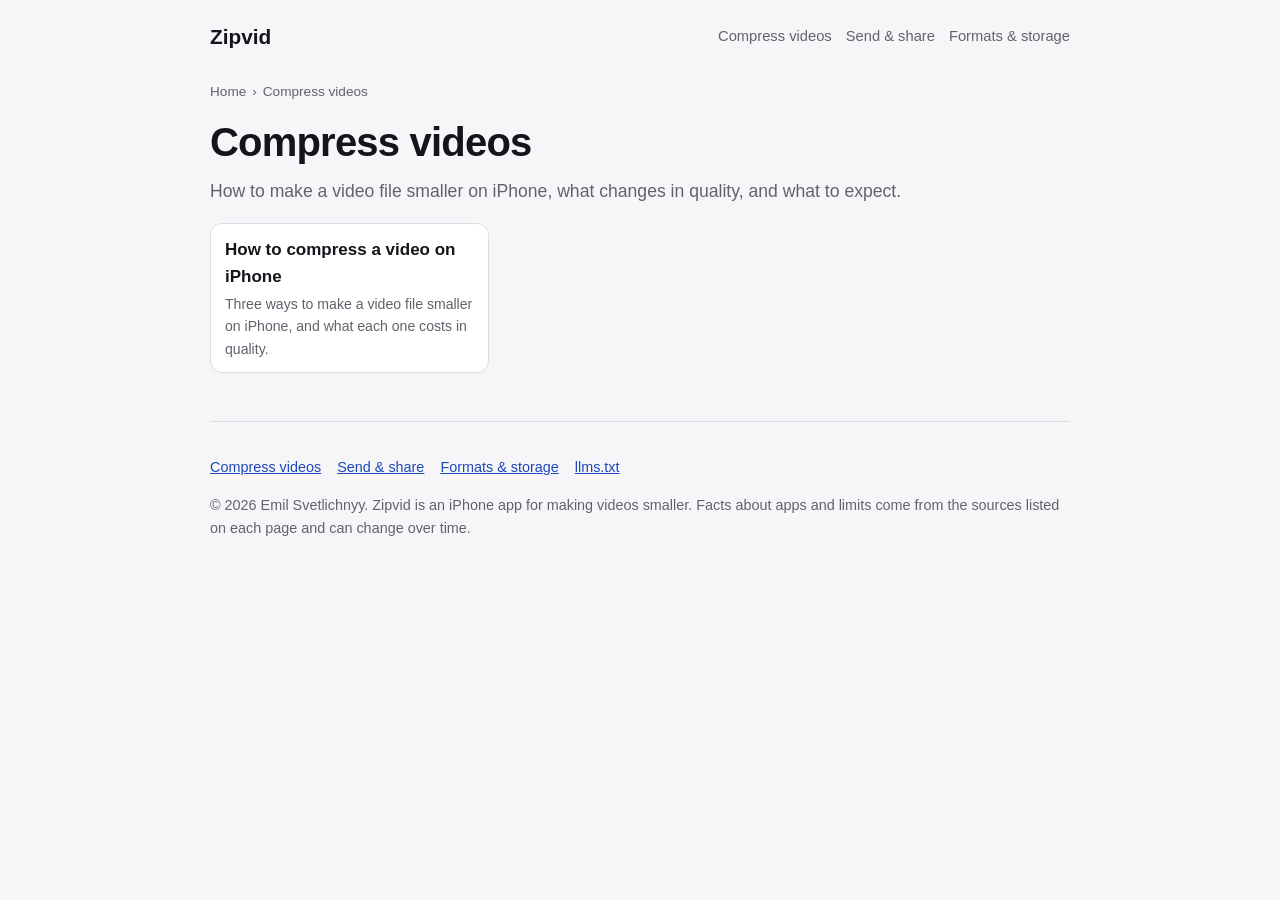
==== compress/index.html @ 1dcb56d6 "Zipvid guides: 6 sourced pages on compressing videos on iPhone (SEO/GEO) Co-Authored-By: Claude Sonn" ====
<!DOCTYPE html>
<html lang="en">
<head>
  <meta charset="utf-8">
  <meta name="viewport" content="width=device-width, initial-scale=1">
  <title>Compress videos | Zipvid</title>
  <meta name="description" content="How to make a video file smaller on iPhone, what changes in quality, and what to expect.">
  <link rel="canonical" href="https://emilsvetlichnyy.app/zipvid-guides/compress/">
  <meta name="robots" content="index, follow, max-image-preview:large">
  <meta property="og:type" content="article">
  <meta property="og:site_name" content="Zipvid">
  <meta property="og:title" content="Compress videos | Zipvid">
  <meta property="og:description" content="How to make a video file smaller on iPhone, what changes in quality, and what to expect.">
  <meta property="og:url" content="https://emilsvetlichnyy.app/zipvid-guides/compress/">
  <meta name="apple-itunes-app" content="app-id=6837300041">
  <link rel="stylesheet" href="../styles.css">
  <script type="application/ld+json">
{
  "@context": "https://schema.org",
  "@type": "BreadcrumbList",
  "itemListElement": [
    {
      "@type": "ListItem",
      "position": 1,
      "name": "Home",
      "item": "https://emilsvetlichnyy.app/zipvid-guides/"
    },
    {
      "@type": "ListItem",
      "position": 2,
      "name": "Compress videos",
      "item": "https://emilsvetlichnyy.app/zipvid-guides/compress/"
    }
  ]
}
  </script>
  <script type="application/ld+json">
{
  "@context": "https://schema.org",
  "@type": "CollectionPage",
  "name": "Compress videos",
  "url": "https://emilsvetlichnyy.app/zipvid-guides/compress/",
  "description": "How to make a video file smaller on iPhone, what changes in quality, and what to expect.",
  "hasPart": [
    {
      "@type": "Article",
      "headline": "How to compress a video on iPhone",
      "url": "https://emilsvetlichnyy.app/zipvid-guides/compress/compress-video-iphone/"
    }
  ]
}
  </script>
</head>
<body>
  <div class="wrap">
    <header class="site-nav">
      <a class="brand" href="../">Zipvid</a>
      <nav class="nav-links" aria-label="Sections"><a href="../compress/">Compress videos</a><a href="../share/">Send & share</a><a href="../formats/">Formats & storage</a></nav>
    </header>
    <nav class="breadcrumbs" aria-label="Breadcrumb"><a href="../">Home</a><span class="crumb-sep">›</span><span aria-current="page">Compress videos</span></nav>
    <main>
      <h1>Compress videos</h1>
      <p class="lead">How to make a video file smaller on iPhone, what changes in quality, and what to expect.</p>
      <ul class="tiles"><li><a href="../compress/compress-video-iphone/">How to compress a video on iPhone<span>Three ways to make a video file smaller on iPhone, and what each one costs in quality.</span></a></li></ul>
    </main>
    <footer class="site-footer">
      <p><a href="../compress/">Compress videos</a> <a href="../share/">Send & share</a> <a href="../formats/">Formats & storage</a> <a href="../llms.txt">llms.txt</a></p>
      <p>© 2026 Emil Svetlichnyy. Zipvid is an iPhone app for making videos smaller. Facts about apps and limits come from the sources listed on each page and can change over time.</p>
    </footer>
  </div>
</body>
</html>
---- styles.css ----
:root{--ink:#14141a;--muted:#62626c;--line:#dcdce2;--paper:#f6f6f9;--card:#fff;--accent:#2d5be3;--accent-2:#1f46b8;--chip:#e9eefc}
@media (prefers-color-scheme:dark){:root{--ink:#ececf2;--muted:#a0a0ab;--line:#2c2c36;--paper:#0f0f14;--card:#17171e;--accent:#7a9bff;--accent-2:#9db4ff;--chip:#1d2236}}
*{box-sizing:border-box}
body{margin:0;font:17px/1.6 -apple-system,BlinkMacSystemFont,"Segoe UI",Roboto,sans-serif;color:var(--ink);background:var(--paper)}
.wrap{width:min(860px,calc(100% - 32px));margin:0 auto;padding:20px 0 64px}
a{color:var(--accent-2)}
.site-nav{display:flex;justify-content:space-between;align-items:center;gap:16px;flex-wrap:wrap;margin-bottom:28px}
.brand{font-weight:800;font-size:1.3rem;text-decoration:none;color:var(--ink)}
.nav-links{display:flex;gap:14px;flex-wrap:wrap;font-size:.92rem}.nav-links a{color:var(--muted);text-decoration:none}.nav-links a:hover{color:var(--ink)}
.breadcrumbs{font-size:.85rem;color:var(--muted);margin-bottom:16px}.breadcrumbs a{color:var(--muted);text-decoration:none}.crumb-sep{margin:0 6px}
h1{font-size:clamp(1.8rem,5vw,2.5rem);line-height:1.15;margin:0 0 12px;letter-spacing:-.02em}
h2{font-size:1.35rem;margin:32px 0 10px}
.lead{font-size:1.1rem;color:var(--muted);margin:0 0 18px}
.answer{background:var(--chip);border-left:4px solid var(--accent);border-radius:10px;padding:14px 18px;margin:0 0 24px}
.answer strong:first-child{display:block;font-size:.8rem;text-transform:uppercase;letter-spacing:.06em;color:var(--accent-2);margin-bottom:4px}
.meta{font-size:.85rem;color:var(--muted)}
ol.steps{padding-left:1.3em}ol.steps li{margin:6px 0}
table{width:100%;border-collapse:collapse;margin:12px 0;font-size:.95rem}th,td{border:1px solid var(--line);padding:8px 10px;text-align:left;vertical-align:top}th{background:var(--card)}
.card{background:var(--card);border:1px solid var(--line);border-radius:14px;padding:18px 20px;margin:28px 0}
.cta h2{margin-top:0}
.appstore{display:inline-block;background:#000;color:#fff;text-decoration:none;border-radius:12px;padding:10px 20px;font-weight:700}
.appstore small{display:block;font-weight:400;font-size:.7rem}
details{border-bottom:1px solid var(--line);padding:10px 0}summary{cursor:pointer;font-weight:600}
.sources{font-size:.9rem;color:var(--muted)}.sources li{margin:3px 0}
.tiles{display:grid;grid-template-columns:repeat(auto-fill,minmax(250px,1fr));gap:12px;padding:0;list-style:none}
.tiles a{display:block;background:var(--card);border:1px solid var(--line);border-radius:12px;padding:12px 14px;text-decoration:none;color:var(--ink);font-weight:600}
.tiles a span{display:block;font-weight:400;color:var(--muted);font-size:.88rem;margin-top:2px}
.site-footer{margin-top:48px;padding-top:20px;border-top:1px solid var(--line);font-size:.9rem;color:var(--muted)}.site-footer a{margin-right:12px}
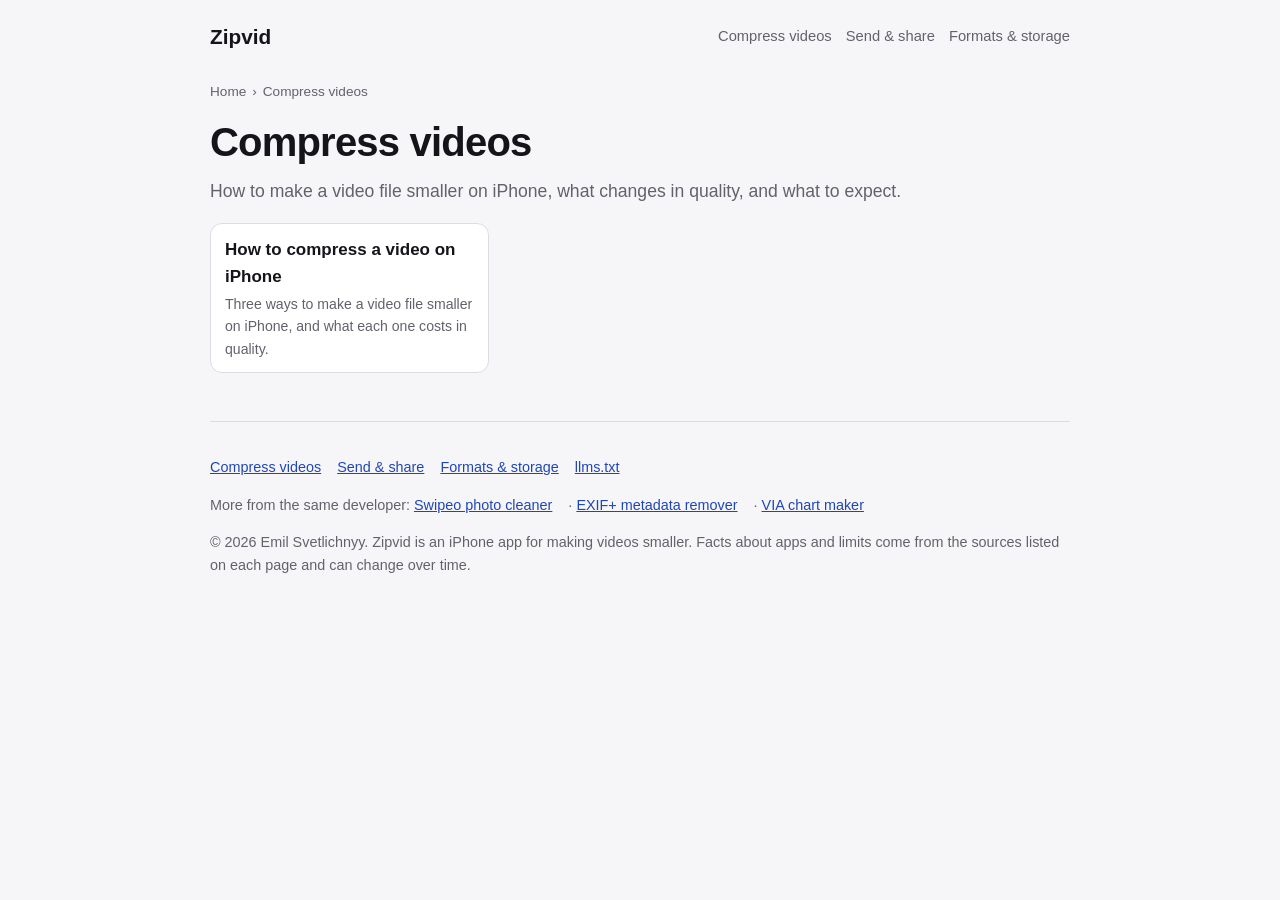
==== commit 1f018d3d: "Footer: link to the developer's other app sites Co-Authored-By: Claude Sonnet 5.5 <noreply@anthropic" ====
--- a/compress/index.html
+++ b/compress/index.html
@@ -12,6 +12,8 @@
   <meta property="og:title" content="Compress videos | Zipvid">
   <meta property="og:description" content="How to make a video file smaller on iPhone, what changes in quality, and what to expect.">
   <meta property="og:url" content="https://emilsvetlichnyy.app/zipvid-guides/compress/">
+  <meta property="og:image" content="https://emilsvetlichnyy.app/zipvid-guides/img/zipvid-freed-up.png">
+  <meta name="twitter:card" content="summary_large_image">
   <meta name="apple-itunes-app" content="app-id=6837300041">
   <link rel="stylesheet" href="../styles.css">
   <script type="application/ld+json">
@@ -65,6 +67,7 @@
     </main>
     <footer class="site-footer">
       <p><a href="../compress/">Compress videos</a> <a href="../share/">Send & share</a> <a href="../formats/">Formats & storage</a> <a href="../llms.txt">llms.txt</a></p>
+      <p>More from the same developer: <a href="https://emilsvetlichnyy.app/swipeo-guides/">Swipeo photo cleaner</a> · <a href="https://emilsvetlichnyy.app/exif-plus/">EXIF+ metadata remover</a> · <a href="https://emilsvetlichnyy.app/chart-maker/">VIA chart maker</a></p>
       <p>© 2026 Emil Svetlichnyy. Zipvid is an iPhone app for making videos smaller. Facts about apps and limits come from the sources listed on each page and can change over time.</p>
     </footer>
   </div>
--- a/styles.css
+++ b/styles.css
@@ -26,3 +26,4 @@
 .tiles a{display:block;background:var(--card);border:1px solid var(--line);border-radius:12px;padding:12px 14px;text-decoration:none;color:var(--ink);font-weight:600}
 .tiles a span{display:block;font-weight:400;color:var(--muted);font-size:.88rem;margin-top:2px}
 .site-footer{margin-top:48px;padding-top:20px;border-top:1px solid var(--line);font-size:.9rem;color:var(--muted)}.site-footer a{margin-right:12px}
+.shot{margin:20px 0;text-align:center}.shot img{max-width:240px;height:auto;border-radius:12px;border:1px solid var(--line)}.shot figcaption{font-size:.85rem;color:var(--muted);margin-top:6px}
